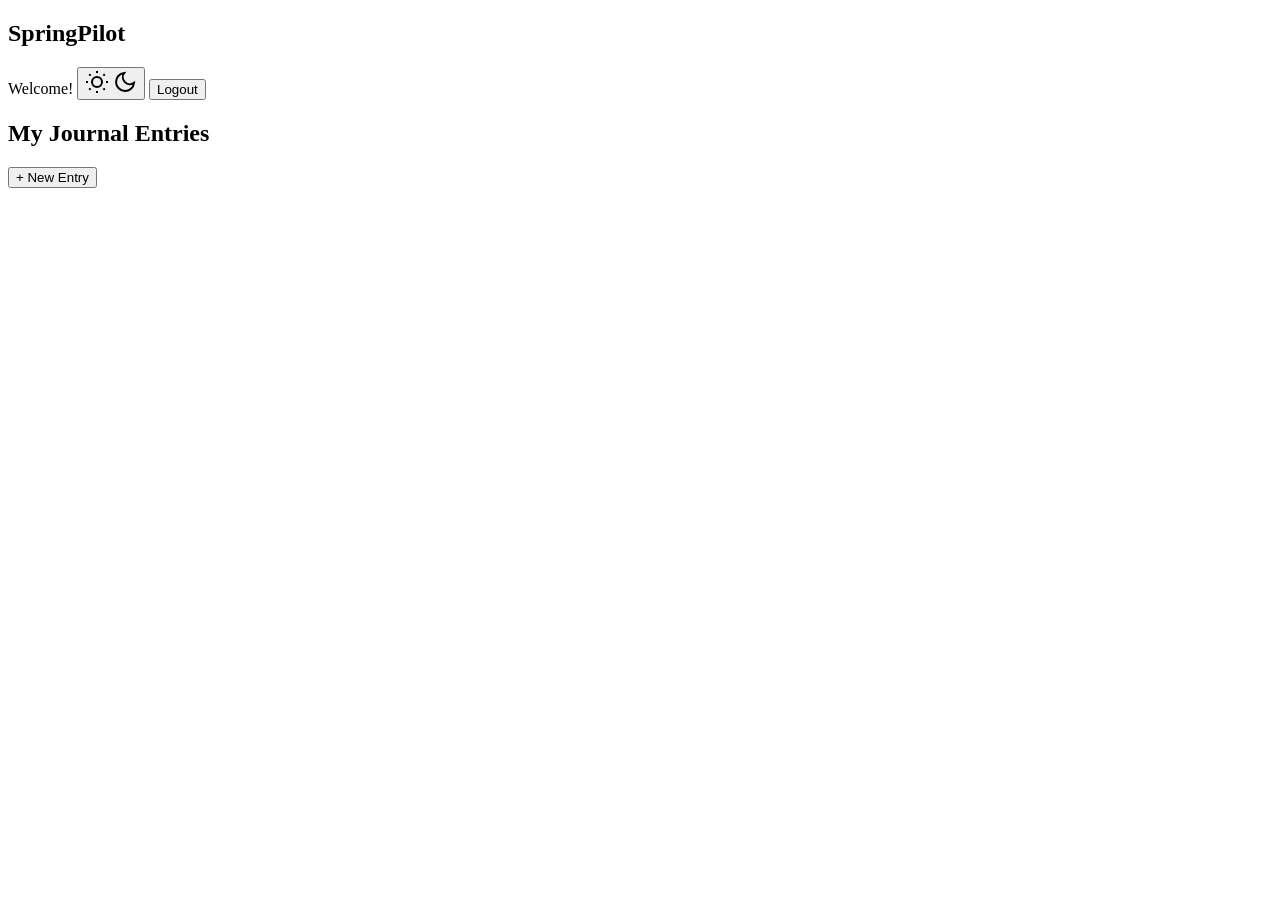
==== src/main/resources/templates/dashboard.html @ a728a286 "Added basic frontend to the project" ====
<!DOCTYPE html>
<html lang="en">
<head>
    <meta charset="UTF-8">
    <meta name="viewport" content="width=device-width, initial-scale=1.0">
    <title>Dashboard - SpringPilot</title>
    <link rel="stylesheet" href="/css/styles.css">
    <link rel="stylesheet" href="/css/dashboard.css">
</head>
<body>
    <div class="dashboard-container">
        <!-- Header -->
        <header class="dashboard-header">
            <nav class="navbar">
                <div class="logo">
                    <h1>SpringPilot</h1>
                </div>
                <div class="nav-items">
                    <span class="user-greeting" id="user-greeting">Welcome!</span>
                    <button id="theme-toggle" class="theme-toggle" aria-label="Toggle theme">
                        <svg class="sun-icon" xmlns="http://www.w3.org/2000/svg" width="24" height="24" viewBox="0 0 24 24" fill="none" stroke="currentColor" stroke-width="2">
                            <circle cx="12" cy="12" r="5"></circle>
                            <line x1="12" y1="1" x2="12" y2="3"></line>
                            <line x1="12" y1="21" x2="12" y2="23"></line>
                            <line x1="4.22" y1="4.22" x2="5.64" y2="5.64"></line>
                            <line x1="18.36" y1="18.36" x2="19.78" y2="19.78"></line>
                            <line x1="1" y1="12" x2="3" y2="12"></line>
                            <line x1="21" y1="12" x2="23" y2="12"></line>
                            <line x1="4.22" y1="19.78" x2="5.64" y2="18.36"></line>
                            <line x1="18.36" y1="5.64" x2="19.78" y2="4.22"></line>
                        </svg>
                        <svg class="moon-icon" xmlns="http://www.w3.org/2000/svg" width="24" height="24" viewBox="0 0 24 24" fill="none" stroke="currentColor" stroke-width="2">
                            <path d="M21 12.79A9 9 0 1 1 11.21 3 7 7 0 0 0 21 12.79z"></path>
                        </svg>
                    </button>
                    <button class="btn btn-secondary" id="logout-btn">Logout</button>
                </div>
            </nav>
        </header>

        <!-- Main Content -->
        <main class="dashboard-content">
            <div class="content-wrapper">
                <!-- Actions Bar -->
                <div class="actions-bar">
                    <h2>My Journal Entries</h2>
                    <button class="btn btn-primary" id="new-entry-btn">
                        <span>+ New Entry</span>
                    </button>
                </div>

                <!-- Loading State -->
                <div id="loading" class="loading" style="display: none;">
                    <div class="spinner"></div>
                    <p>Loading your entries...</p>
                </div>

                <!-- Empty State -->
                <div id="empty-state" class="empty-state" style="display: none;">
                    <div class="empty-icon">📝</div>
                    <h3>No journal entries yet</h3>
                    <p>Start documenting your thoughts and experiences</p>
                    <button class="btn btn-primary" onclick="document.getElementById('new-entry-btn').click()">Create Your First Entry</button>
                </div>

                <!-- Entries Grid -->
                <div id="entries-grid" class="entries-grid"></div>
            </div>
        </main>
    </div>

    <!-- Modal for Create/Edit Entry -->
    <div id="entry-modal" class="modal" style="display: none;">
        <div class="modal-content">
            <div class="modal-header">
                <h3 id="modal-title">New Journal Entry</h3>
                <button class="modal-close" id="close-modal">&times;</button>
            </div>
            <form id="entry-form">
                <input type="hidden" id="entry-id">
                <div class="form-group">
                    <label for="entry-title">Title</label>
                    <input type="text" id="entry-title" name="title" required placeholder="Enter a title for your entry">
                </div>
                <div class="form-group">
                    <label for="entry-content">Content</label>
                    <textarea id="entry-content" name="content" rows="10" placeholder="Write your thoughts..."></textarea>
                </div>
                <div class="modal-actions">
                    <button type="button" class="btn btn-secondary" id="cancel-btn">Cancel</button>
                    <button type="submit" class="btn btn-primary" id="save-btn">
                        <span class="btn-text">Save Entry</span>
                        <span class="btn-loader" style="display: none;"></span>
                    </button>
                </div>
            </form>
        </div>
    </div>

    <!-- Delete Confirmation Modal -->
    <div id="delete-modal" class="modal" style="display: none;">
        <div class="modal-content modal-small">
            <div class="modal-header">
                <h3>Delete Entry</h3>
                <button class="modal-close" id="close-delete-modal">&times;</button>
            </div>
            <p>Are you sure you want to delete this journal entry? This action cannot be undone.</p>
            <div class="modal-actions">
                <button type="button" class="btn btn-secondary" id="cancel-delete-btn">Cancel</button>
                <button type="button" class="btn btn-danger" id="confirm-delete-btn">Delete</button>
            </div>
        </div>
    </div>

    <script src="/js/theme.js"></script>
    <script src="/js/api.js"></script>
    <script src="/js/dashboard.js"></script>
</body>
</html>
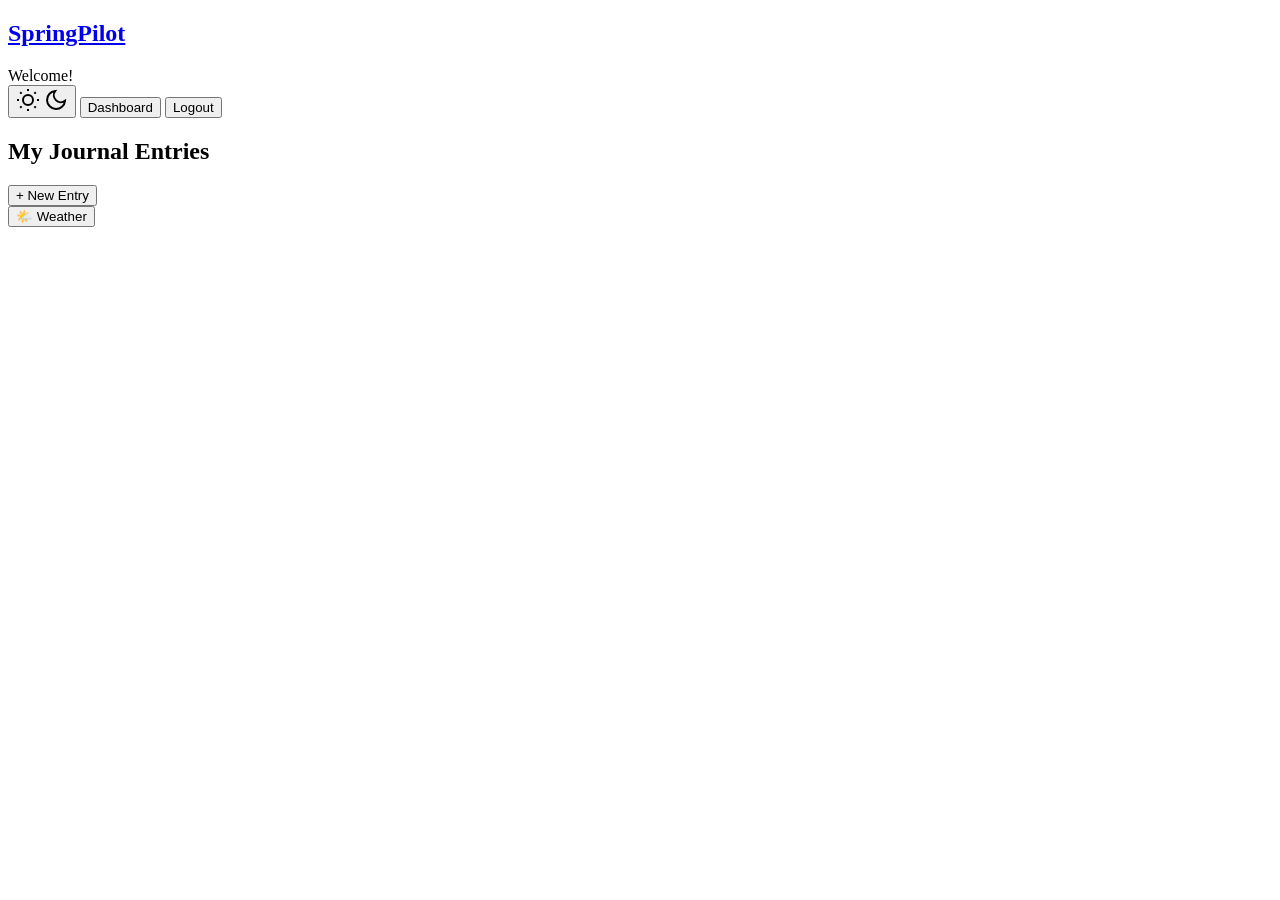
==== commit acba419d: "Made changes in the kafka code" ====
--- a/src/main/resources/templates/dashboard.html
+++ b/src/main/resources/templates/dashboard.html
@@ -13,10 +13,18 @@
         <header class="dashboard-header">
             <nav class="navbar">
                 <div class="logo">
-                    <h1>SpringPilot</h1>
+                    <a href="/"><h1>SpringPilot</h1></a>
                 </div>
                 <div class="nav-items">
-                    <span class="user-greeting" id="user-greeting">Welcome!</span>
+                    <div class="greeting-wrapper">
+                        <span class="user-greeting" id="user-greeting">Welcome!</span>
+                        <button class="city-edit-btn" id="edit-city-btn" title="Update city" style="display:none;">
+                            <svg xmlns="http://www.w3.org/2000/svg" width="14" height="14" viewBox="0 0 24 24" fill="none" stroke="currentColor" stroke-width="2">
+                                <path d="M11 4H4a2 2 0 0 0-2 2v14a2 2 0 0 0 2 2h14a2 2 0 0 0 2-2v-7"></path>
+                                <path d="M18.5 2.5a2.121 2.121 0 0 1 3 3L12 15l-4 1 1-4 9.5-9.5z"></path>
+                            </svg>
+                        </button>
+                    </div>
                     <button id="theme-toggle" class="theme-toggle" aria-label="Toggle theme">
                         <svg class="sun-icon" xmlns="http://www.w3.org/2000/svg" width="24" height="24" viewBox="0 0 24 24" fill="none" stroke="currentColor" stroke-width="2">
                             <circle cx="12" cy="12" r="5"></circle>
@@ -33,6 +41,7 @@
                             <path d="M21 12.79A9 9 0 1 1 11.21 3 7 7 0 0 0 21 12.79z"></path>
                         </svg>
                     </button>
+                    <button class="btn btn-secondary" id="dashboard-btn" onclick="window.location.href='/dashboard'">Dashboard</button>
                     <button class="btn btn-secondary" id="logout-btn">Logout</button>
                 </div>
             </nav>
@@ -47,7 +56,26 @@
                     <button class="btn btn-primary" id="new-entry-btn">
                         <span>+ New Entry</span>
                     </button>
+                    <div class="actions-spacer"></div>
+                    <!-- Weather Button on the right -->
+                    <button class="btn btn-weather" id="weather-btn" title="Weather & Time">
+                        🌤️ Weather
+                    </button>
                 </div>
+
+                <!-- City Prompt Card (shown when no city set) -->
+                <div id="city-prompt" class="city-prompt-card" style="display: none;">
+                    <div class="city-prompt-icon">🌍</div>
+                    <div class="city-prompt-text">
+                        <h4>Set your city for weather updates</h4>
+                        <p>Get live temperature details right on your dashboard</p>
+                    </div>
+                    <div class="city-prompt-input">
+                        <input type="text" id="city-input-prompt" placeholder="Enter your city..." />
+                        <button class="btn btn-primary" id="save-city-prompt-btn">Save City</button>
+                    </div>
+                </div>
+
 
                 <!-- Loading State -->
                 <div id="loading" class="loading" style="display: none;">
@@ -112,6 +140,57 @@
         </div>
     </div>
 
+    <!-- City Modal for updating -->
+    <div id="city-modal" class="modal" style="display: none;">
+        <div class="modal-content modal-small">
+            <div class="modal-header">
+                <h3>Update City</h3>
+                <button class="modal-close" id="close-city-modal">&times;</button>
+            </div>
+            <div class="form-group">
+                <label for="city-input-modal">City Name</label>
+                <input type="text" id="city-input-modal" placeholder="Enter your city..." />
+            </div>
+            <div class="modal-actions">
+                <button class="btn btn-secondary" id="cancel-city-btn">Cancel</button>
+                <button class="btn btn-primary" id="save-city-modal-btn">Update City</button>
+            </div>
+        </div>
+    </div>
+
+    <!-- Weather Panel -->
+    <div id="weather-panel" class="weather-panel" style="display: none;">
+        <div class="weather-panel-header">
+            <h3>🌤️ Weather</h3>
+            <button class="modal-close" id="close-weather-panel">&times;</button>
+        </div>
+
+        <!-- Current city weather (always shown) -->
+        <div id="weather-current-city" class="weather-city-card expanded">
+            <div class="weather-city-header" id="current-city-toggle">
+                <div class="weather-city-name">
+                    <span class="weather-city-label">📍 Your City</span>
+                    <span id="current-city-name" class="weather-city-subtitle">Loading...</span>
+                </div>
+                <span class="weather-chevron">▾</span>
+            </div>
+            <div class="weather-city-details" id="current-city-details">
+                <div class="weather-loading">Loading weather...</div>
+            </div>
+        </div>
+
+        <hr class="weather-divider" />
+
+        <!-- Watched cities list -->
+        <div id="watched-cities-list"></div>
+
+        <!-- Add city input -->
+        <div class="weather-add-city">
+            <input type="text" id="weather-city-input" placeholder="Add a city..." />
+            <button class="btn btn-primary" id="weather-add-city-btn">Add</button>
+        </div>
+    </div>
+
     <script src="/js/theme.js"></script>
     <script src="/js/api.js"></script>
     <script src="/js/dashboard.js"></script>
